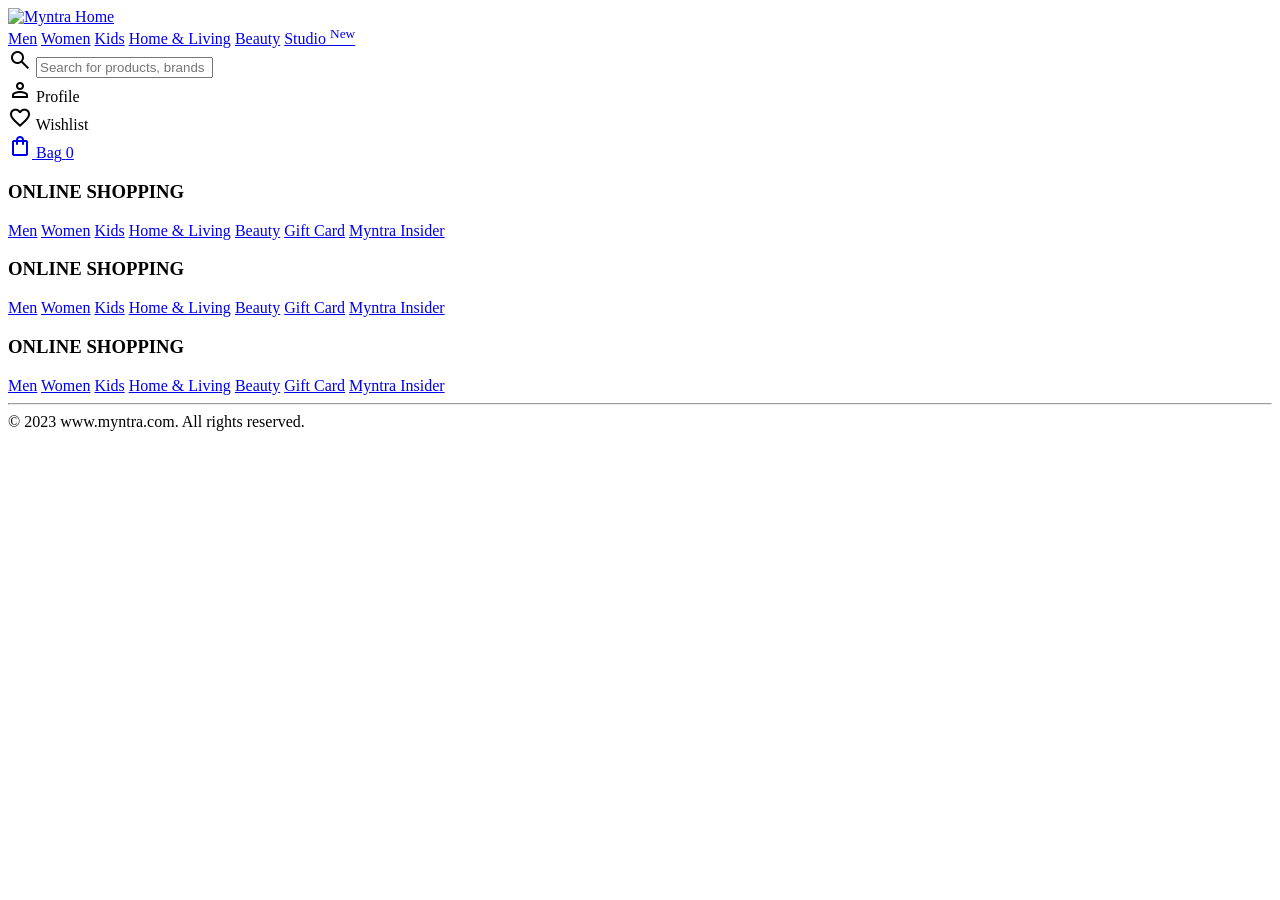
==== index.html @ e14e8a9b "Add files via upload" ====
<!DOCTYPE html>
<html lang="en">
<head>
    <title>Myntra Functional Clone</title>
    <link rel="stylesheet" href="css/index.css">
    <link rel="stylesheet" href="css/bags.css">
    <link rel="stylesheet" href="https://fonts.googleapis.com/css2?family=Material+Symbols+Outlined:opsz,wght,FILL,GRAD@20..48,100..700,0..1,-50..200" />
</head>
<body>
    <header>
        <div class="logo_container">
            <a href="#"><img class="myntra_home" src="images/myntra_logo.webp" alt="Myntra Home"></a>
        </div>
        <nav class="nav_bar">
            <a href="#">Men</a>
            <a href="#">Women</a>
            <a href="#">Kids</a>
            <a href="#">Home & Living</a>
            <a href="#">Beauty</a>
            <a href="#">Studio <sup>New</sup></a>
        </nav>
        <div class="search_bar">
            <span class="material-symbols-outlined search_icon">search</span>
            <input class="search_input" placeholder="Search for products, brands and more">
        </div>
        <div class="action_bar">
            <div class="action_container">
                <span class="material-symbols-outlined action_icon">person</span>
                <span class="action_name">Profile</span>
            </div>

            <div class="action_container">
                <span class="material-symbols-outlined action_icon">favorite</span>
                <span class="action_name">Wishlist</span>
            </div>

            <a class="action_container" href="pages/bag.html">
                <span class="material-symbols-outlined action_icon">shopping_bag</span>
                <span class="action_name">Bag</span>
                <span class="bag-items">0</span>
            </a>
        </div>
    </header>
    <main>
        <div class="items-container"></div>
    </main>
    <footer>
        <div class="footer_container">
            <div class="footer_column">
                <h3>ONLINE SHOPPING</h3>

                <a href="#">Men</a>
                <a href="#">Women</a>
                <a href="#">Kids</a>
                <a href="#">Home & Living</a>
                <a href="#">Beauty</a>
                <a href="#">Gift Card</a>
                <a href="#">Myntra Insider</a>
            </div>

            <div class="footer_column">
                <h3>ONLINE SHOPPING</h3>

                <a href="#">Men</a>
                <a href="#">Women</a>
                <a href="#">Kids</a>
                <a href="#">Home & Living</a>
                <a href="#">Beauty</a>
                <a href="#">Gift Card</a>
                <a href="#">Myntra Insider</a>
            </div>

            <div class="footer_column">
                <h3>ONLINE SHOPPING</h3>

                <a href="#">Men</a>
                <a href="#">Women</a>
                <a href="#">Kids</a>
                <a href="#">Home & Living</a>
                <a href="#">Beauty</a>
                <a href="#">Gift Card</a>
                <a href="#">Myntra Insider</a>
            </div>
        </div>
        <hr>

        <div class="copyright">
            © 2023 www.myntra.com. All rights reserved.
        </div>
    </footer>
    <script src="data/items.js"></script>
    <script src="script.js"></script>
    <script src="pages/bag.js"></script>
</body>
</html>
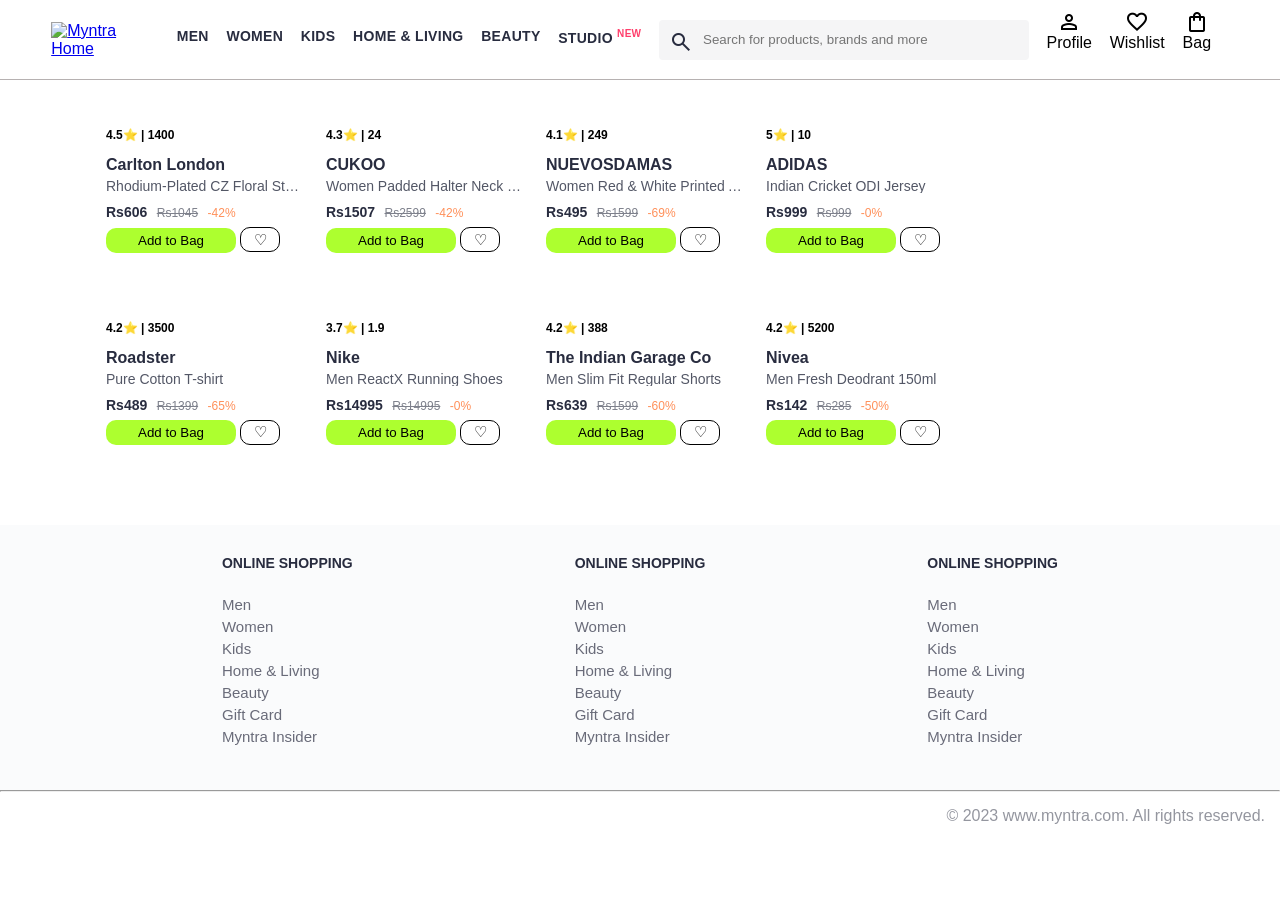
==== commit 295f4ab2: "Update index.html" ====
--- a/index.html
+++ b/index.html
@@ -2,8 +2,8 @@
 <html lang="en">
 <head>
     <title>Myntra Functional Clone</title>
-    <link rel="stylesheet" href="css/index.css">
-    <link rel="stylesheet" href="css/bags.css">
+    <link rel="stylesheet" href="index.css">
+    <link rel="stylesheet" href="bags.css">
     <link rel="stylesheet" href="https://fonts.googleapis.com/css2?family=Material+Symbols+Outlined:opsz,wght,FILL,GRAD@20..48,100..700,0..1,-50..200" />
 </head>
 <body>
@@ -88,8 +88,8 @@
             © 2023 www.myntra.com. All rights reserved.
         </div>
     </footer>
-    <script src="data/items.js"></script>
+    <script src="items.js"></script>
     <script src="script.js"></script>
-    <script src="pages/bag.js"></script>
+    <script src="bag.js"></script>
 </body>
-</html>+</html>
--- a/index.css
+++ b/index.css
@@ -0,0 +1,314 @@
+/***************** Item Page CSS **************************/
+.action_container {
+    text-decoration: none;
+}
+a.action_container:link {
+    color:black;
+}
+.item-details {
+    cursor: pointer;
+    width: 250px;
+    margin: 10px;
+}
+.stars {
+    font-size: 12px;
+    font-weight: 700;
+    text-align: left;
+}
+.company {
+    font-size: 18px;
+    font-weight: 700;
+    line-height: 1;
+    color: #282c3f;
+    margin-bottom: 6px;
+    overflow: hidden;
+    text-overflow: ellipsis;
+    white-space: nowrap;
+    margin-top: 20px;
+}
+.item-name {
+    color: #535766;
+    font-size: 16px;
+    line-height: 1;
+    margin-bottom: 0;
+    margin-top: 0;
+    overflow: hidden;
+    text-overflow: ellipsis;
+    white-space: nowrap;
+    font-weight: 400;
+    display: block;
+}
+.price-container {
+    margin-top: 10px;
+}
+.current-price {
+    font-size: 14px;
+    font-weight: 700;
+    color: #282c3f;
+}
+.original-price {
+    text-decoration: line-through;
+    color: #7e818c;
+    font-weight: 400;
+    margin-left: 5px;
+    font-size: 12px;
+}
+.discount-percentage {
+    color: #ff905a;
+    font-weight: 400;
+    font-size: 12px;
+    margin-left: 5px;
+}
+.btn-bag {
+    background-color: lightgreen;
+    border: none;
+    padding: 5px 15px;
+    border-radius: 10px;
+    width: 100%;
+    margin-top: 7px;
+    font-size: 20px;
+    cursor: pointer;
+}
+.bag-items {
+    background-color: #f16565;
+    white-space: nowrap;
+    text-align: center;
+    line-height: 18px;
+    padding: 0 6px;
+    height: 18px;
+    position: relative;
+    border-radius: 50%;
+    font-size: 12px;
+    color: #fff;
+    left: 13px;
+    top: -44px;
+    font-weight: 700;
+    cursor: pointer;
+}
+
+* {
+    margin: 0;
+    padding: 0;
+    font-family: Assistant,-apple-system,BlinkMacSystemFont,Segoe UI,Roboto,Helvetica,Arial,sans-serif;
+    box-sizing: border-box;
+}
+header {
+    display: flex;
+    background-color: #ffffff;
+    height: 80px;
+    justify-content: space-between;
+    align-items: center;
+    border-bottom: 1px solid #b6b1b1;
+}
+.myntra_home {
+    height: 45px;
+}
+.logo_container {
+    margin-left: 4%;
+}
+.action_bar {
+    margin-right: 4%;
+}
+.nav_bar {
+    display: flex;
+    min-width: 500px;
+    justify-content: space-evenly;
+}
+.nav_bar a {
+    font-size: 14px;
+    letter-spacing: .3px;
+    color: #282c3f;
+    font-weight: 700;
+    text-transform: uppercase;
+    text-decoration: none;
+    padding: 28px 0;
+    border-bottom: 5px solid #ffffff;
+}
+.nav_bar a:hover {
+    border-bottom: 4px solid #f54e77;
+}
+
+.nav_bar a sup {
+    color: #ff3f6c;
+    font-size: 10px;
+}
+
+.search_bar {
+    height: 40px;
+    min-width: 200px;
+    width: 30%;
+    display: flex;
+    align-items: center;
+}
+.search_icon {
+    box-sizing: content-box;
+    height: 20px;
+    padding: 10px;
+
+    background-color: #f5f5f6;
+    color: #282c3f;
+    font-weight: 300;
+    border-radius: 4px 0 0 4px;
+}
+.search_input {
+    color: #696e79;
+    background-color: #f5f5f6;
+    flex-grow: 1;
+    height: 40px;
+    border: 0;
+    border-radius: 0 4px 4px 0;
+}
+
+.action_bar {
+    display: flex;
+    min-width: 200px;
+    justify-content: space-evenly;
+}
+
+.action_container {
+    display: flex;
+    flex-direction: column;
+    align-items: center;
+}
+
+/* Main section */
+.banner_container {
+    margin: 40px 0;
+}
+.banner_image {
+    width: 100%;
+}
+
+.category_heading {
+    text-transform: uppercase;
+    color: #3e4152;
+    letter-spacing: .15em;
+    font-size: 1.8em;
+    margin: 50px 0 10px 30px;
+    max-height: 5em;
+    font-weight: 700;
+}
+
+.category-items {
+    width: 80%;
+    margin: 50px 10%;
+    display: flex;
+    flex-wrap: wrap;
+    justify-content: space-evenly;
+}
+
+.sale_item {
+    width: 250px;
+}
+
+.footer_container {
+    padding: 30px 0px 40px 0px;
+    background: #FAFBFC;
+    display: flex;
+    justify-content: space-evenly;
+}
+
+.footer_column {
+    display: flex;
+    flex-direction: column;
+}
+
+.footer_column h3 {
+    color: #282c3f;
+    font-size: 14px;
+    margin-bottom: 25px;
+}
+
+.footer_column a {
+    color: #696b79;
+    font-size: 15px;
+    text-decoration: none;
+    padding-bottom: 5px;
+}
+
+.copyright {
+    color: #94969f;
+    text-align: end;
+    padding: 15px;
+}
+
+.items-container{
+   width: 85%;
+   margin: 30px 7.5%;
+   display: flex;
+   flex-wrap: wrap;
+}
+.item-container{
+    width: 200px;
+    margin: 0px 10px 50px 10px;
+}
+.item-image{
+     width: 100%;
+}
+.rating{
+    font-size: 12px;
+    font-weight: 700;
+}
+.company-name{
+    margin-top: 15px;
+    font-size: 16px;
+    font-weight: 700;
+    line-height: 1;
+    color: #282c3f;
+    margin-bottom: 6px;
+    overflow: hidden;
+    text-overflow: ellipsis;
+    white-space: nowrap;
+}
+.item-name{
+    
+    color: #535766;
+    font-size: 14px;
+    line-height: 1;
+    margin-bottom: 0;
+    margin-top: 0;
+    overflow: hidden;
+    text-overflow: ellipsis;
+    white-space: nowrap;
+    font-weight: 400;
+    display: block;
+}
+.price{
+    margin: 10px 0 6px;
+    font-weight: 700;
+}
+.current-price{
+    font-size: 14px;
+    font-weight: 700;
+    color: #282c3f;
+}
+.original-price{
+    text-decoration: line-through;
+    color: #7e818c;
+    font-weight: 400;
+    margin-left: 5px;
+    font-size: 12px;
+}
+.discount{
+    color: #ff905a;
+    font-weight: 400;
+    font-size: 12px;
+    margin-left: 5px;
+}
+.btn-add-to-bag{
+    width: 65%;
+    height: 25px;
+    background-color: greenyellow;
+    border: none;
+    border-radius: 10px;
+    cursor: pointer;
+}
+.wishlist{
+    height: 25px;
+    width: 20%;
+    font-size: 15px;
+    background-color: white;
+    border: 1px solid;
+    border-radius: 10px;
+    cursor: grab;
+}
--- a/bags.css
+++ b/bags.css
@@ -0,0 +1,136 @@
+.bag-items-container {
+    display: inline-block;
+    width: 64%;
+    padding-right: 20px;
+    border-right: 1px solid #eaeaec;
+    padding-top: 32px;
+    color: #282c3f;
+    font-size: 13px;
+    line-height: 1.42857143;
+  }
+  
+  .bag-page {
+    width: 75%;
+    margin-left: 12.5%;
+  }
+  
+  .bag-summary {
+    vertical-align: top;
+    display: inline-block;
+    width: 35%;
+    padding: 24px 0 0 16px;
+    color: #282c3f;
+    font-size: 13px;
+    line-height: 1.42857143;
+  }
+  
+  .bag-details-container {
+    margin-bottom: 16px;
+  }
+  
+  .price-header {
+    font-size: 12px;
+    font-weight: 700;
+    margin: 24px 0 16px;
+    color: #535766;
+  }
+  
+  .price-item {
+    margin-bottom: 12px;
+    line-height: 16px;
+    font-size: 14px;
+    color: #282c3f;
+  }
+  
+  .price-item-value {
+    float: right;
+  }
+  
+  .priceDetail-base-discount {
+    color: #03a685;
+  }
+  
+  .price-footer {
+    font-weight: 700;
+    font-size: 15px;
+    padding-top: 16px;
+    border-top: 1px solid #eaeaec;
+    color: #3e4152;
+    line-height: 16px;
+  }
+  
+  .btn-place-order {
+    width: 100%;
+    letter-spacing: 1px;
+    font-size: 14px;
+    font-weight: 600;
+    border-radius: 2px;
+    border-width: 0px;
+    padding: 10px 16px;
+    background-color: rgb(255, 63, 108);
+    color: rgb(255, 255, 255);
+    cursor: pointer;
+  }
+  
+  .bag-item-container {
+    margin-bottom: 8px;
+    background: #fff;
+    font-size: 14px;
+    border: 1px solid #eaeaec;
+    border-radius: 4px;
+    position: relative;
+    padding: 12px 12px 0;
+  }
+  
+  .item-left-part {
+    position: absolute;
+    background: rgb(255, 242, 223);
+    height: 148px;
+    width: 111px;
+  }
+  
+  .item-right-part {
+    padding-left: 12px;
+    position: relative;
+    min-height: 148px;
+    margin-left: 111px;
+    margin-bottom: 12px;
+  }
+  
+  .bag-item-img {
+    width: 100%;
+  }
+  
+  .return-period {
+    display: inline-flex;
+    font-size: 14px;
+    padding-top: 8px;
+  }
+  
+  .return-period-days {
+    font-weight: 700;
+    margin-right: 4px;
+  }
+  
+  .delivery-details {
+    margin-top: 5px;
+    color: #282c3f;
+    font-size: 12px;
+    letter-spacing: -.1px;
+    margin-bottom: 8px;
+    line-height: 15px;
+  }
+  
+  .delivery-details-days {
+    color: #03a685;
+  }
+  
+  .remove-from-cart {
+    position: absolute;
+    font-size: 25px;
+    top: 10px;
+    right: 18px;
+    width: 14px;
+    height: 14px;
+    cursor: pointer;
+  }
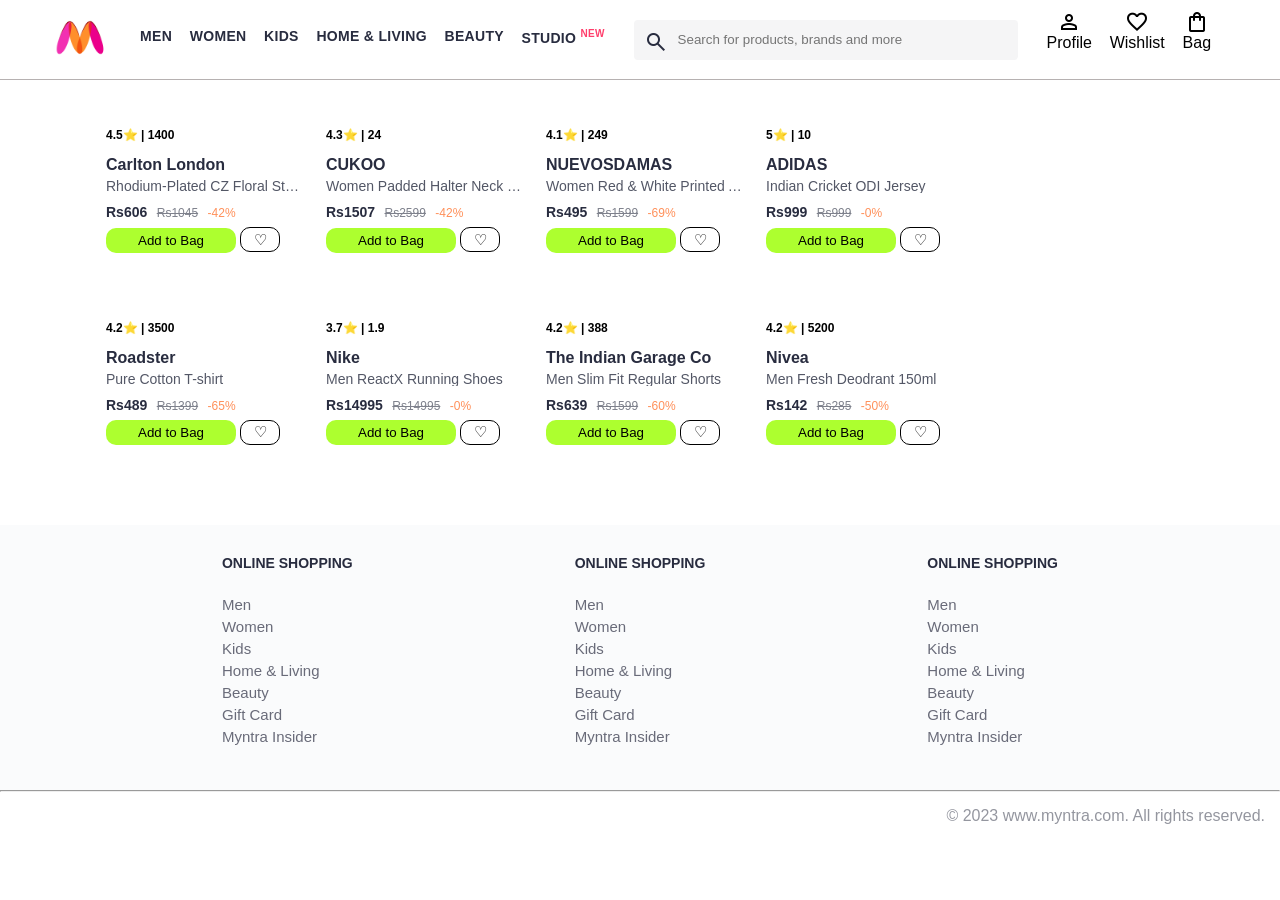
==== commit 6d049196: "Update index.html" ====
--- a/index.html
+++ b/index.html
@@ -9,7 +9,7 @@
 <body>
     <header>
         <div class="logo_container">
-            <a href="#"><img class="myntra_home" src="images/myntra_logo.webp" alt="Myntra Home"></a>
+            <a href="#"><img class="myntra_home" src="myntra_logo.webp" alt="Myntra Home"></a>
         </div>
         <nav class="nav_bar">
             <a href="#">Men</a>
@@ -34,7 +34,7 @@
                 <span class="action_name">Wishlist</span>
             </div>
 
-            <a class="action_container" href="pages/bag.html">
+            <a class="action_container" href="bag.html">
                 <span class="material-symbols-outlined action_icon">shopping_bag</span>
                 <span class="action_name">Bag</span>
                 <span class="bag-items">0</span>
